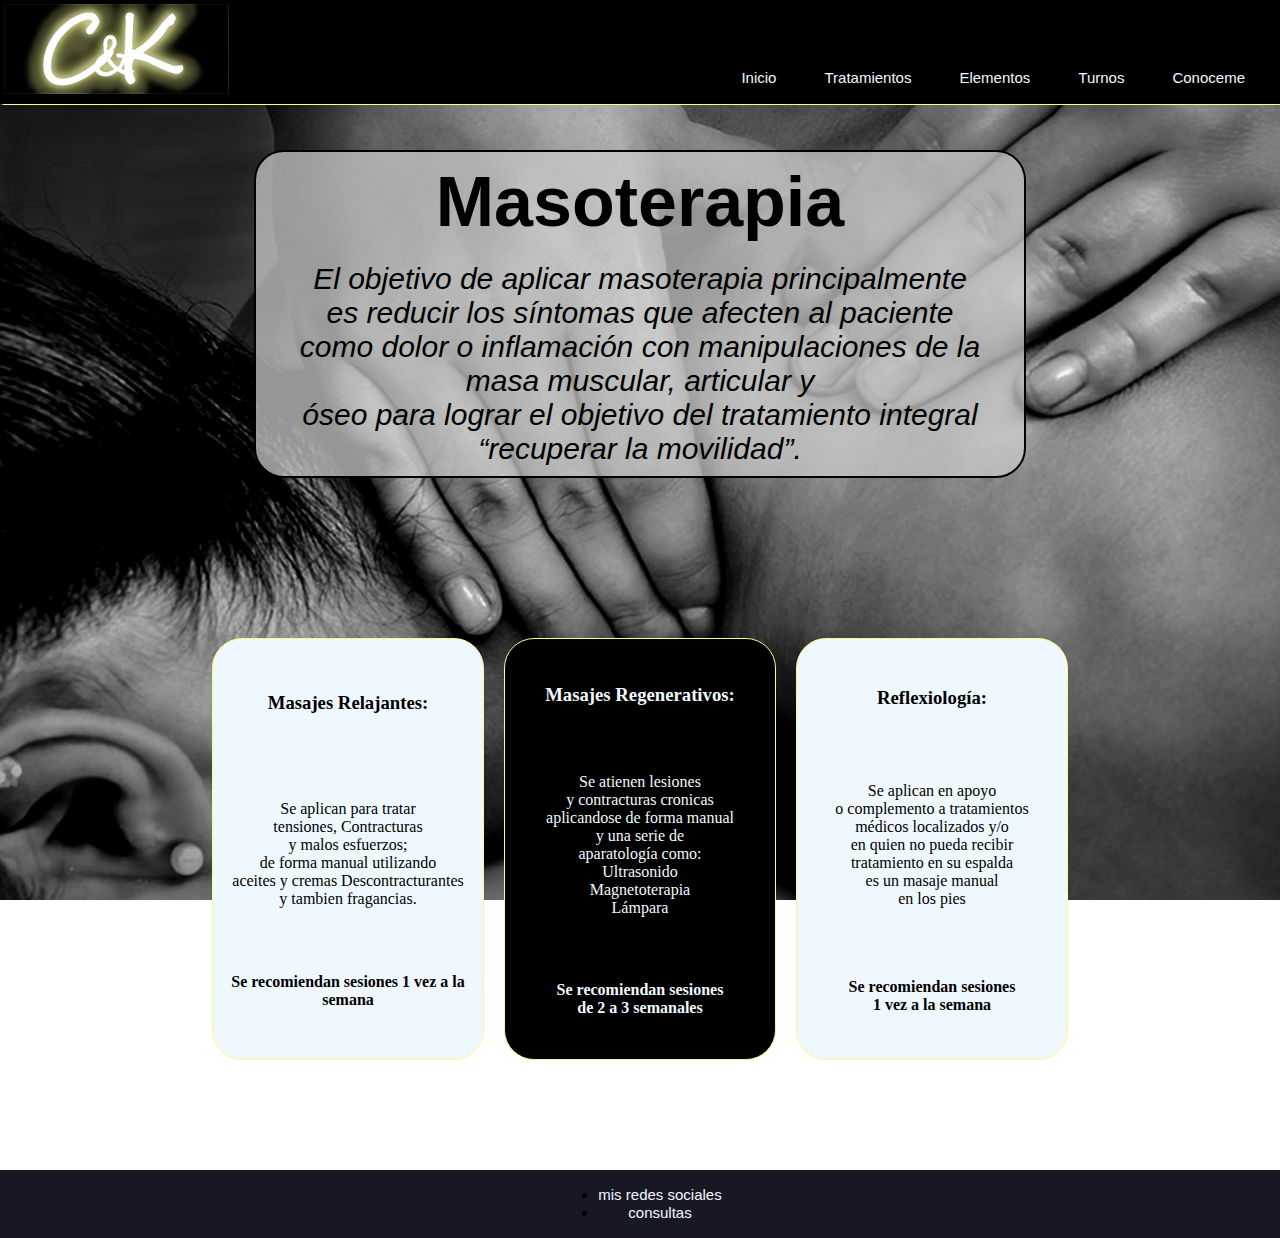
==== las manos que curan Grid-Sandoval/las manos que curan Grid-Sandoval/paginas/tratamientos.html @ 2550a6f8 "ceo base" ====
<!DOCTYPE html>
<html lang="en">
<head>
    <meta charset="UTF-8">
    <meta http-equiv="X-UA-Compatible" content="IE=edge">
    <meta name="viewport" content="width=device-width, initial-scale=1.0">
    <title>Document</title>
    <link rel="stylesheet" href="./tratamientostyle.css">
    <link rel="stylesheet" href="./menu.css">
</head>
<body>
    <header>
        <div  class="cajamenu c1 c1grid">
           <div class="logonombre">  
           <img src="../assets/images/logo2.jpg" alt="logo compañia" class="logo">
                  
           </div>
              <div class="bar">
                
                    <a href="../index.html" class="nav-enlace">Inicio</a>
                    <a href="./paginas/tratamientos.html" class="nav-enlace">Tratamientos</a>
                    <a href="./paginas/elementos.html" class="nav-enlace">Elementos</a>
                    <a href="./paginas/turnos.html" class="nav-enlace">Turnos</a>
                    <a href="./paginas/conoceme.html" class="nav-enlace">Conoceme</a>
                
              </div>
        </div>
     </header>
     <main>
            <div class="grid-layout">
            <div class="caja c2">
             <section class="c2section">
                <article class="c2articulo1">
                    <h1 class="titulo">Masoterapia</h1>
                 <p class="descripcion"><i>El objetivo de aplicar masoterapia principalmente 
                    <br>es reducir los síntomas que afecten al paciente 
                    <br>como dolor o inflamación con manipulaciones de la masa muscular, articular y 
                    <br> óseo para lograr el objetivo del tratamiento integral “recuperar la movilidad”.</i></p>

                </article>
             
            </section>
            </div>
          </div>
    
     <div class="caja c3">
         <section class="c3section">
            <article class="c3articulo">
                
                <div class="cards cd1">
                    <p><h3>Masajes Relajantes:</h3><br>
                    Se aplican para tratar
                       <br>tensiones, Contracturas
                       <br>y malos esfuerzos;
                       <br>de forma manual utilizando
                       <br>aceites y cremas Descontracturantes
                       <br>y tambien fragancias.
                    
                    <br><p style="font-weight:bold">Se recomiendan sesiones 
                        1 vez a la semana
                    </p>                       
                </div>
                
                <div class="cards cd2">
                    <h3>Masajes Regenerativos:</h3>
                               <p>Se atienen lesiones
                                  <br>y contracturas cronicas
                                  <br>aplicandose de forma manual
                                  <br>y una serie de 
                                  <br>aparatología como:
                                  <br>Ultrasonido
                                  <br>Magnetoterapia
                                  <br>Lámpara 
                               </p>
                               <br><p style="font-weight:bold">Se recomiendan sesiones 
                                   <br>de 2 a 3 semanales
                               </p>
                </div>
                <div class="cards cd3">
                    <h3>Reflexiología:</h3>
                    <p>Se aplican en apoyo 
                             <br>o complemento a tratamientos
                             <br>médicos localizados y/o
                             <br>en quien no pueda recibir
                             <br>tratamiento en su espalda
                             <br>es un masaje manual 
                             <br>en los pies                
                          </p>
                          <br><p style="font-weight:bold">Se recomiendan sesiones 
                              <br>1 vez a la semana
                          </p>                       
                </div>
            </article>
         </section>
     </div>
     </main>  
   <footer class="caja c4">
    <nav>
        <div class="pie">
        <ul>
            <li><a href="#" class="foot">mis redes sociales</a></li>
            <li> <a href="#"class="foot">consultas</a></li>
        </ul>
        </div>
        
    </nav>
   </footer>
     </div>
</body>
    
</html>
---- las manos que curan Grid-Sandoval/las manos que curan Grid-Sandoval/paginas/tratamientostyle.css ----
/*body{
    margin: 0;
    padding: 0;
    background-image: url(../assets/images/background_index.jpg);
    background-attachment: fixed;
}

     
     

.grid-layout{
    display: grid;
    grid-template-columns: auto auto auto ;
    grid-template-rows: auto;
    grid-template-areas: "titulo titulo titulo"
                         "tarjetas tarjetas tarjetas"
                         "footer footer footer"  ;
}
.caja{
    /* background-color: tomato;
     border: 2px solid black;*/
     
    /*text-align: center;
    }
.c2{
  grid-area: titulo ; 
  
}
.c2section{
    display: flex;
    align-content: center;
    justify-content: center;
}
.c2articulo1{
    display: flex;
    background-color: rgba(201, 201, 201, 0.747);
    border-radius: 30px;
    border: 2px solid black;
    width: 60%;
    flex-direction: column;
    flex-wrap: wrap;
    margin: 150px;
    
}
.titulo{
    margin:10px;
    font-family: sans-serif;
    font-size: 70px;
}
.descripcion{
    font-family: sans-serif;
    font-size: 30px;
    margin: 10px 30px 10px 30px;
}

.c3{
    grid-area: tarjetas ;
    display: flex;
    justify-content: center;
    align-items: center;
    

}
.c3articulo{
    
    display: flex;
    width: 100%;
    justify-content: space-between;
    flex-wrap: wrap;
    flex-direction: row;

    
    }
.cards{
    display: flex;
    margin: 10px;
    padding: 10px;
    background-color: aliceblue;
    border-radius: 30px;
    border: 1.5px solid rgb(243, 255, 135);
    height: 400px;
    width: 250px;
    flex-wrap: wrap;
    justify-content: center;
    align-content: stretch;
    }

.cd2{
    background-color: black;
    color: aliceblue;
    
}

.c4{
    grid-area: footer ;
    display: flex;
    margin: 100px 0px 0px 0px;
    justify-content: center;
    background: rgb(24, 24, 37);
    text-align: center;
    
 }
 .foot{
    font-family: sans-serif;
    font-size: 15px;
    color: aliceblue;
    text-decoration: none;
    text-align: center;
    
 }*/
 
 @media screen and (min-width: 320px) {
    body{
        margin: 0;
        padding: 0;
        background-image: url(../assets/images/background_index.jpg);
        background-attachment: fixed;
        background-position:center;
        background-size: cover;
    }
    
         
         
    
    .grid-layout{
        display: grid;
        grid-template-columns: auto auto auto ;
        grid-template-rows: auto;
        grid-template-areas: "titulo titulo titulo"
                             "tarjetas tarjetas tarjetas"
                             "footer footer footer"  ;
    }
    .caja{
        /* background-color: tomato;
         border: 2px solid black;*/
         
        text-align: center;
        }
    .c2{
      grid-area: titulo ; 
      
    }
    .c2section{
        display: flex;
        align-content: center;
        justify-content: center;
    }
    .c2articulo1{
        display: flex;
    background-color: rgba(201, 201, 201, 0.747);
    border-radius: 30px;
    border: 2px solid black;
    width: 90%;
    flex-direction: column;
    flex-wrap: wrap;
    margin: 150px 0px 90px 0px;
    align-content: center;
    justify-content: center;
    align-items: center;
        
    }
    .titulo{
        margin: 19px;
    font-family: sans-serif;
    font-size: 48px;
}
    .descripcion{
        font-family: sans-serif;
        font-size: 22px;
        margin: 10px 30px 10px 30px;
    }
    
    .c3{
        grid-area: tarjetas ;
        display: flex;
        justify-content: center;
        align-items: center;
        
    
    }
    .c3articulo{
        
        display: flex;
    width: 100%;
    flex-wrap: wrap;
    flex-direction: column;
    
        
        }
    .cards{
        display: flex;
    margin: 10px 0px 0px 7px;
    padding: 10px;
    background-color: aliceblue;
    border-radius: 30px;
    border: 1.5px solid rgb(243, 255, 135);
    height: 400px;
    width: 250px;
    flex-wrap: wrap;
    justify-content: center;
    align-items: center;
        }
    
    .cd2{
        background-color: black;
        color: aliceblue;
        
    }
    
    .c4{
        grid-area: footer ;
        display: flex;
        margin: 100px 0px 0px 0px;
        justify-content: center;
        background: rgb(24, 24, 37);
        text-align: center;
        
     }
     .foot{
        font-family: sans-serif;
        font-size: 15px;
        color: aliceblue;
        text-decoration: none;
        text-align: center;
        
     }
 }

 @media screen and (min-width: 480px) {
    body{
        margin: 0;
        padding: 0;
        background-image: url(../assets/images/background_index.jpg);
        background-attachment: fixed;
    }
    
         
         
    
    .grid-layout{
        display: grid;
        grid-template-columns: auto auto auto ;
        grid-template-rows: auto;
        grid-template-areas: "titulo titulo titulo"
                             "tarjetas tarjetas tarjetas"
                             "footer footer footer"  ;
    }
    .caja{
        /* background-color: tomato;
         border: 2px solid black;*/
         
        text-align: center;
        }
    .c2{
      grid-area: titulo ; 
      
    }
    .c2section{
        display: flex;
        align-content: center;
        justify-content: center;
    }
    .c2articulo1{
        display: flex;
    background-color: rgba(201, 201, 201, 0.747);
    border-radius: 30px;
    border: 2px solid black;
    width: 90%;
    flex-direction: column;
    flex-wrap: wrap;
    margin: 150px 0px 90px 0px;
    align-content: center;
    justify-content: center;
    align-items: center;
        
    }
    .titulo{
        margin:10px;
        font-family: sans-serif;
        font-size: 60px;
    }
    .descripcion{
        font-family: sans-serif;
        font-size: 27px;
        margin: 10px 30px 10px 30px;
    }
    
    .c3{
        grid-area: tarjetas ;
        display: flex;
        justify-content: center;
        align-items: center;
        
    
    }
    .c3articulo{
        
        display: flex;
    width: 100%;
    flex-wrap: wrap;
    flex-direction: column;
    
        
        }
    .cards{
        display: flex;
    margin: 10px 0px 0px 7px;
    padding: 10px;
    background-color: aliceblue;
    border-radius: 30px;
    border: 1.5px solid rgb(243, 255, 135);
    height: 400px;
    width: 250px;
    flex-wrap: wrap;
    justify-content: center;
    align-items: center;
        }
    
    .cd2{
        background-color: black;
        color: aliceblue;
        
    }
    
    .c4{
        grid-area: footer ;
        display: flex;
        margin: 100px 0px 0px 0px;
        justify-content: center;
        background: rgb(24, 24, 37);
        text-align: center;
        
     }
     .foot{
        font-family: sans-serif;
        font-size: 15px;
        color: aliceblue;
        text-decoration: none;
        text-align: center;
        
     }
 }

 @media screen and (min-width: 600px) {
    body{
        margin: 0;
        padding: 0;
        background-image: url(../assets/images/background_index.jpg);
        background-attachment: fixed;
    }
    
         
         
    
    .grid-layout{
        display: grid;
        grid-template-columns: auto auto auto ;
        grid-template-rows: auto;
        grid-template-areas: "titulo titulo titulo"
                             "tarjetas tarjetas tarjetas"
                             "footer footer footer"  ;
    }
    .caja{
        /* background-color: tomato;
         border: 2px solid black;*/
         
        text-align: center;
        }
    .c2{
      grid-area: titulo ; 
      
    }
    .c2section{
        display: flex;
        align-content: center;
        justify-content: center;
    }
    .c2articulo1{
        display: flex;
        background-color: rgba(201, 201, 201, 0.747);
        border-radius: 30px;
        border: 2px solid black;
        width: 60%;
        flex-direction: column;
        flex-wrap: wrap;
        margin: 150px;
        
    }
    .titulo{
        margin:10px;
        font-family: sans-serif;
        font-size: 60px;
    }
    .descripcion{
        font-family: sans-serif;
        font-size: 27px;
        margin: 10px 30px 10px 30px;
    }
    
    .c3{
        grid-area: tarjetas ;
        display: flex;
        justify-content: center;
        align-items: center;
        
    
    }
    .c3articulo{
        
        display: flex;
    width: 100%;
    flex-wrap: wrap;
    flex-direction: column;
    
        
        }
    .cards{
        display: flex;
    margin: 10px 0px 0px 55px;
    padding: 10px;
    background-color: aliceblue;
    border-radius: 30px;
    border: 1.5px solid rgb(243, 255, 135);
    height: 400px;
    width: 250px;
    flex-wrap: wrap;
    justify-content: center;
    align-items: center;
        }
    
    .cd2{
        background-color: black;
        color: aliceblue;
        
    }
    
    .c4{
        grid-area: footer ;
        display: flex;
        margin: 100px 0px 0px 0px;
        justify-content: center;
        background: rgb(24, 24, 37);
        text-align: center;
        
     }
     .foot{
        font-family: sans-serif;
        font-size: 15px;
        color: aliceblue;
        text-decoration: none;
        text-align: center;
        
     }
 }
 
 @media screen and (min-width: 768px) {
    body{
        margin: 0;
        padding: 0;
        background-image: url(../assets/images/background_index.jpg);
        background-attachment: fixed;
    }
    
         
         
    
    .grid-layout{
        display: grid;
        grid-template-columns: auto auto auto ;
        grid-template-rows: auto;
        grid-template-areas: "titulo titulo titulo"
                             "tarjetas tarjetas tarjetas"
                             "footer footer footer"  ;
    }
    .caja{
        /* background-color: tomato;
         border: 2px solid black;*/
         
        text-align: center;
        }
    .c2{
      grid-area: titulo ; 
      
    }
    .c2section{
        display: flex;
        align-content: center;
        justify-content: center;
    }
    .c2articulo1{
        display: flex;
        background-color: rgba(201, 201, 201, 0.747);
        border-radius: 30px;
        border: 2px solid black;
        width: 60%;
        flex-direction: column;
        flex-wrap: wrap;
        margin: 150px;
        
    }
    .titulo{
        margin:10px;
        font-family: sans-serif;
        font-size: 60px;
    }
    .descripcion{
        font-family: sans-serif;
        font-size: 27px;
        margin: 10px 30px 10px 30px;
    }
    
    .c3{
        grid-area: tarjetas ;
        display: flex;
        justify-content: center;
        align-items: center;
        
    
    }
    .c3articulo{
        
        display: flex;
        width: 100%;
        justify-content: space-between;
        flex-wrap: wrap;
        flex-direction: row;
        justify-content: space-around;
    
        
        }
    .cards{
        display: flex;
        margin: 10px;
        padding: 10px;
        background-color: aliceblue;
        border-radius: 30px;
        border: 1.5px solid rgb(243, 255, 135);
        height: 400px;
        width: 250px;
        flex-wrap: wrap;
        justify-content: center;
        align-content: stretch;
        }
    
    .cd2{
        background-color: black;
        color: aliceblue;
        
    }
    
    .c4{
        grid-area: footer ;
        display: flex;
        margin: 100px 0px 0px 0px;
        justify-content: center;
        background: rgb(24, 24, 37);
        text-align: center;
        
     }
     .foot{
        font-family: sans-serif;
        font-size: 15px;
        color: aliceblue;
        text-decoration: none;
        text-align: center;
        
     }
 }
 
 @media screen and (min-width: 1024px) {
    body{
        margin: 0;
        padding: 0;
        background-image: url(../assets/images/background_index.jpg);
        background-attachment: fixed;
    }
    
         
         
    
    .grid-layout{
        display: grid;
        grid-template-columns: auto auto auto ;
        grid-template-rows: auto;
        grid-template-areas: "titulo titulo titulo"
                             "tarjetas tarjetas tarjetas"
                             "footer footer footer"  ;
    }
    .caja{
        /* background-color: tomato;
         border: 2px solid black;*/
         
        text-align: center;
        }
    .c2{
      grid-area: titulo ; 
      
    }
    .c2section{
        display: flex;
        align-content: center;
        justify-content: center;
    }
    .c2articulo1{
        display: flex;
        background-color: rgba(201, 201, 201, 0.747);
        border-radius: 30px;
        border: 2px solid black;
        width: 60%;
        flex-direction: column;
        flex-wrap: wrap;
        margin: 150px;
        
    }
    .titulo{
        margin:10px;
        font-family: sans-serif;
        font-size: 70px;
    }
    .descripcion{
        font-family: sans-serif;
        font-size: 30px;
        margin: 10px 30px 10px 30px;
    }
    
    .c3{
        grid-area: tarjetas ;
        display: flex;
        justify-content: center;
        align-items: center;
        
    
    }
    .c3articulo{
        
        display: flex;
        width: 100%;
        justify-content: space-between;
        flex-wrap: wrap;
        flex-direction: row;
    
        
        }
    .cards{
        display: flex;
        margin: 10px;
        padding: 10px;
        background-color: aliceblue;
        border-radius: 30px;
        border: 1.5px solid rgb(243, 255, 135);
        height: 400px;
        width: 250px;
        flex-wrap: wrap;
        justify-content: center;
        align-content: stretch;
        }
    
    .cd2{
        background-color: black;
        color: aliceblue;
        
    }
    
    .c4{
        grid-area: footer ;
        display: flex;
        margin: 100px 0px 0px 0px;
        justify-content: center;
        background: rgb(24, 24, 37);
        text-align: center;
        
     }
     .foot{
        font-family: sans-serif;
        font-size: 15px;
        color: aliceblue;
        text-decoration: none;
        text-align: center;
        
     }
 }
 
 @media screen and (min-width: 1200px) {
    body{
        margin: 0;
        padding: 0;
        background-image: url(../assets/images/background_index.jpg);
        background-attachment: fixed;
    }
    
         
         
    
    .grid-layout{
        display: grid;
        grid-template-columns: auto auto auto ;
        grid-template-rows: auto;
        grid-template-areas: "titulo titulo titulo"
                             "tarjetas tarjetas tarjetas"
                             "footer footer footer"  ;
    }
    .caja{
        /* background-color: tomato;
         border: 2px solid black;*/
         
        text-align: center;
        }
    .c2{
      grid-area: titulo ; 
      
    }
    .c2section{
        display: flex;
        align-content: center;
        justify-content: center;
    }
    .c2articulo1{
        display: flex;
        background-color: rgba(201, 201, 201, 0.747);
        border-radius: 30px;
        border: 2px solid black;
        width: 60%;
        flex-direction: column;
        flex-wrap: wrap;
        margin: 150px;
        
    }
    .titulo{
        margin:10px;
        font-family: sans-serif;
        font-size: 70px;
    }
    .descripcion{
        font-family: sans-serif;
        font-size: 30px;
        margin: 10px 30px 10px 30px;
    }
    
    .c3{
        grid-area: tarjetas ;
        display: flex;
        justify-content: center;
        align-items: center;
        
    
    }
    .c3articulo{
        
        display: flex;
        width: 100%;
        justify-content: space-between;
        flex-wrap: wrap;
        flex-direction: row;
    
        
        }
    .cards{
        display: flex;
        margin: 10px;
        padding: 10px;
        background-color: aliceblue;
        border-radius: 30px;
        border: 1.5px solid rgb(243, 255, 135);
        height: 400px;
        width: 250px;
        flex-wrap: wrap;
        justify-content: center;
        align-content: stretch;
        }
    
    .cd2{
        background-color: black;
        color: aliceblue;
        
    }
    
    .c4{
        grid-area: footer ;
        display: flex;
        margin: 100px 0px 0px 0px;
        justify-content: center;
        background: rgb(24, 24, 37);
        text-align: center;
        
     }
     .foot{
        font-family: sans-serif;
        font-size: 15px;
        color: aliceblue;
        text-decoration: none;
        text-align: center;
        
     }

 }
---- las manos que curan Grid-Sandoval/las manos que curan Grid-Sandoval/paginas/menu.css ----
@media screen and (min-width: 320px) {
    .cajamenu{
        /* background-color: tomato;*/
         
         text-align: center;
         line-height: 100px;
         margin-bottom: 15px;
     }
    .c1grid{
        display: grid;
        grid-template-columns: auto;
        grid-template-rows: 0px 44px;
        border: 4px solid black;
        border-bottom: 1.5px solid rgb(255, 253, 137);
        grid-template-areas: "logo" "bar bar";
        position: fixed;
        width: 100%;
        margin-top: 0;
        align-items: stretch;
        justify-content: center;
        justify-items: start;
        }
        
    
    
    .c1{
      grid-area: navegador ;  
      background-color: black;
      color: aliceblue; 
      text-align: center; 
    }
    .logonombre{
        margin: 0px 0px -89px 0px;
        
    }
    .logo{
        grid-area: logo ;
        
        display: none;
        
    }
    .nombre{
        grid-area: nombre ;
        
    }
    .bar{
        grid-area: bar;
        text-align: center;
        display: flex;
        margin: 0;
        flex-direction: row;
        justify-self: end;
        
        
    }
    .nav-enlace{
        font-family: sans-serif;
        font-size: 12px;
        text-decoration: none;
        color: aliceblue;
        text-align: center;
        margin: -71px 1px -36px 10px;
    }
}
@media screen and (min-width: 480px) {
    .cajamenu{
        /* background-color: tomato;*/
         
         text-align: center;
         line-height: 100px;
         margin-bottom: 15px;
     }
    .c1grid{
        display: grid;
        grid-template-columns: auto;
        grid-template-rows: 0px 44px;
        border: 4px solid black;
        border-bottom: 1.5px solid rgb(255, 253, 137);
        grid-template-areas: "logo" "bar bar";
        position: fixed;
        width: 100%;
        margin-top: 0;
        align-items: stretch;
        justify-content: center;
        justify-items: start;
        }
        
    
    
    .c1{
      grid-area: navegador ;  
      background-color: black;
      color: aliceblue; 
      text-align: center; 
    }
    .logonombre{
        margin: 0px 0px -89px 0px;
        
    }
    .logo{
        grid-area: logo ;
        
        display: none;
        
    }
    .nombre{
        grid-area: nombre ;
        
    }
    .bar{
        grid-area: bar;
        text-align: center;
        display: flex;
        margin: 0;
        flex-direction: row;
        justify-self: end;
        
        
    }
    .nav-enlace{
        font-family: sans-serif;
    font-size: 15px;
    text-decoration: none;
    color: aliceblue;
    text-align: center;
    margin: -71px 11px -27px 13px;
    }
}

@media screen and (min-width: 600px) {
    .cajamenu{
        /* background-color: tomato;*/
         
         text-align: center;
         line-height: 100px;
         margin-bottom: 15px;
     }
    .c1grid{
        display: grid;
    grid-template-columns: 200px 233px;
    grid-template-rows: 64px 45px;
    border: 4px solid black;
    border-bottom: 1.5px solid rgb(255, 253, 137);
    grid-template-areas:
        "logo bar"
        "nombre nombre";
    position: fixed;
    width: 100%;
    margin-top: 0;
    align-items: center;
    justify-content: space-between;
    justify-items: start;
    }
        
    
    
    .c1{
      grid-area: navegador ;  
      background-color: black;
      color: aliceblue; 
      text-align: center; 
    }
    .logonombre{
        margin: 0px 0px -89px 0px
    }
    .logo{
        margin: -36px 0px 0px 0px;
        grid-area: logo ;
        display: flex;
    }
    .nombre{
        grid-area: nombre ;
        
    }
    .bar{
        grid-area: bar;
        text-align: center;
        display: flex;
        margin: 90px 31px 0px 194px;
        flex-direction: row;
        justify-self: end;
        
        
    }
    .nav-enlace{
        text-decoration: none;
        color: aliceblue;
        text-align: center;
        margin: 22px 0px 5px 13px;
    }
}

@media screen and (min-width: 768px) {
    .cajamenu{
        /* background-color: tomato;*/
         
         text-align: center;
         line-height: 100px;
         margin-bottom: 15px;
     }
    .c1grid{
        display: grid;
    grid-template-columns: 200px 233px;
    grid-template-rows: 64px 45px;
    border: 4px solid black;
    border-bottom: 1.5px solid rgb(255, 253, 137);
    grid-template-areas:
        "logo bar"
        "nombre nombre";
    position: fixed;
    width: 100%;
    margin-top: 0;
    align-items: center;
    justify-content: space-between;
    justify-items: start;
    }
        
    
    
    .c1{
      grid-area: navegador ;  
      background-color: black;
      color: aliceblue; 
      text-align: center; 
    }
    .logonombre{
        margin: 0px 0px -89px 0px
    }
    .logo{
        grid-area: logo ;
    }
    .nombre{
        grid-area: nombre ;
        
    }
    .bar{
        grid-area: bar;
        text-align: center;
        display: flex;
        margin: 90px 31px 0px 194px;
        flex-direction: row;
        justify-self: end;
        
        
    }
    .nav-enlace{
        text-decoration: none;
        color: aliceblue;
        text-align: center;
        margin: 22px 0px 5px 13px;
    }
    
    
}

@media screen and (min-width: 1024px) {
            
    
    .nombre{
        justify-self: end;
    }
    .bar{

    margin: 0px 15px;
    justify-self: start;
        
        
    }
    .nav-enlace{
        text-decoration: none;
    color: aliceblue;
    margin: 22px 0px 5px 13px;
}

    }


@media screen and (min-width: 1200px) {
    .cajamenu{
        /* background-color: tomato;*/
         
         text-align: center;
         line-height: 100px;
         margin-bottom: 15px;
     }
    .c1grid{
        display: grid;
        grid-template-columns: 200px 233px auto;
        grid-template-rows: 100px;
        border: 4px solid black;
        border-bottom: 1.5px solid rgb(255, 253, 137);
        grid-template-areas: "logo nombre bar";
        position: fixed;
        width: 100%;
        margin-top: 0;
        align-items: start;
        
    
    }
    .c1{
      grid-area: navegador ;  
      background-color: black;
      color: aliceblue; 
      text-align: center; 
    }
    .logo{
        margin: 0px 0px 0px 0px;
        grid-area: logo ;
    }
    .nombre{
        grid-area: nombre ;
    }
    .bar{
        grid-area: bar ;
        text-align: center;
        display: flex;
        flex-direction: row;
        justify-content: flex-end;
        justify-self: end;
        
        
    }
    
    
    .nav-enlace{
        text-decoration: none;
    color: aliceblue;
    text-align: center;
    margin: 24px;
    }

}
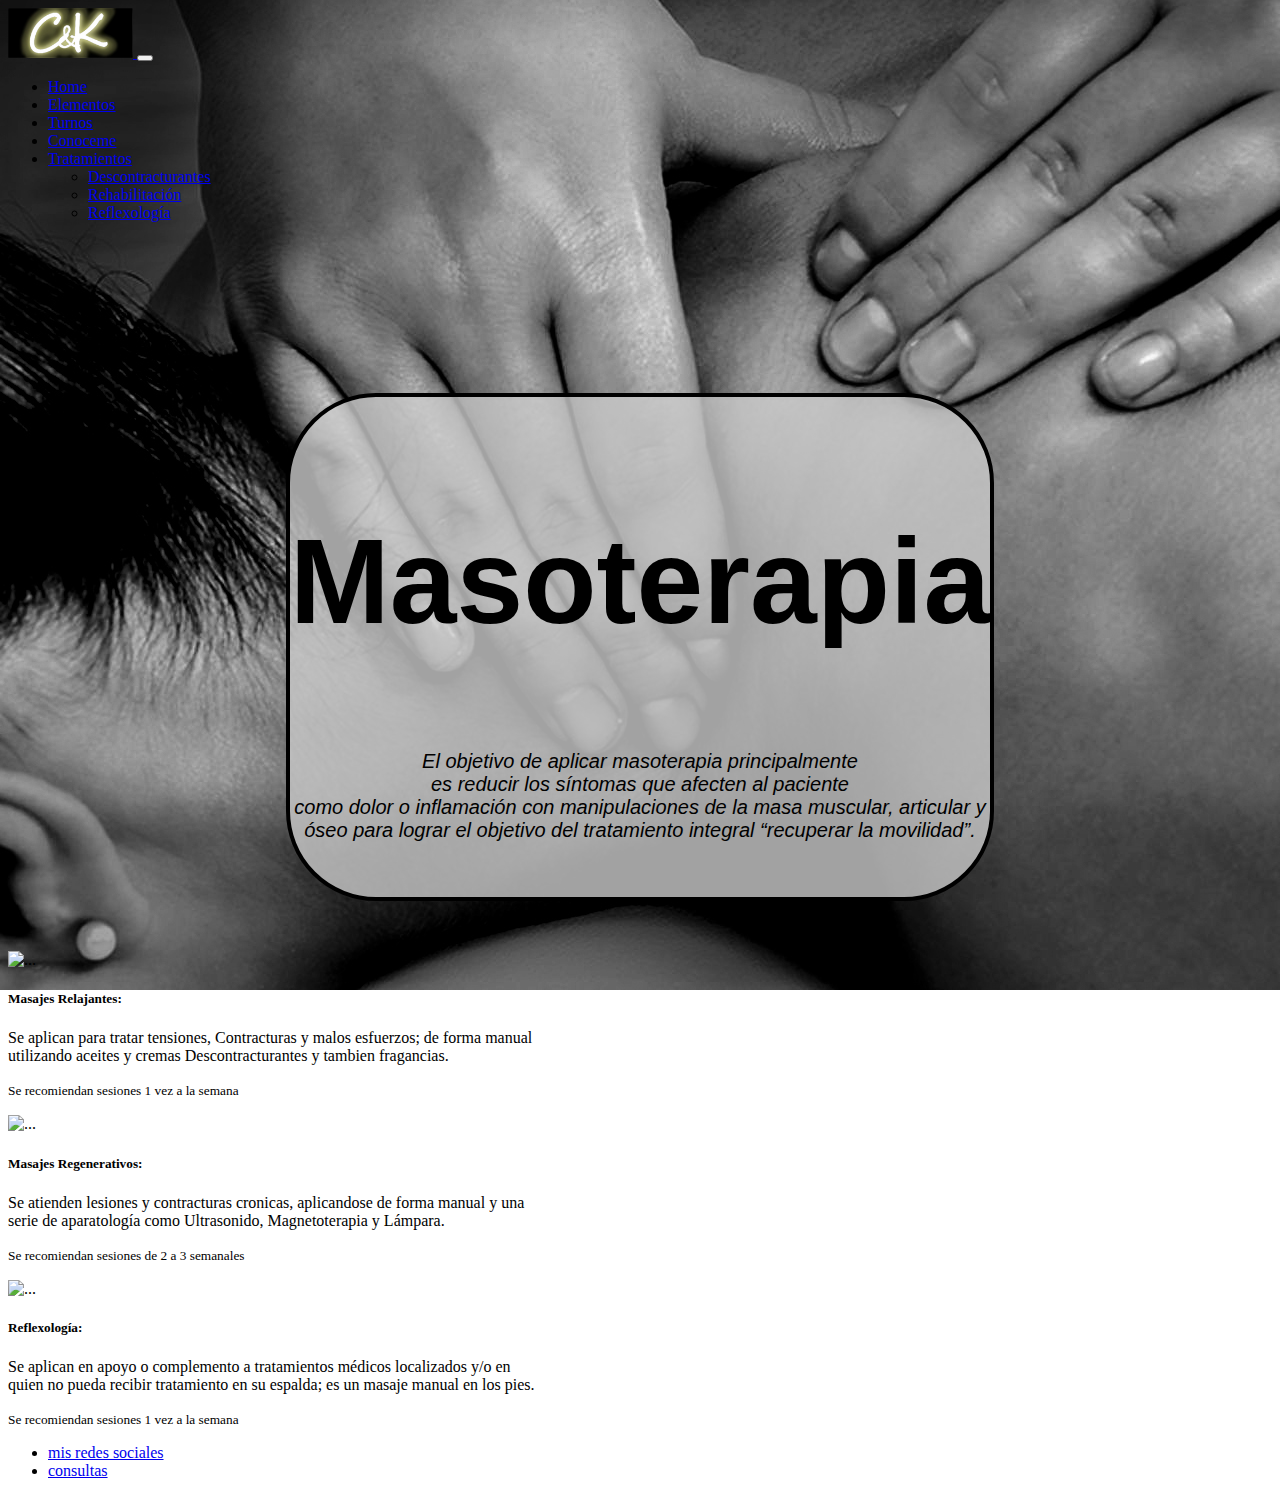
==== commit 71f074cd: "ceo base bootstrap" ====
--- a/las manos que curan Grid-Sandoval/las manos que curan Grid-Sandoval/paginas/tratamientos.html
+++ b/las manos que curan Grid-Sandoval/las manos que curan Grid-Sandoval/paginas/tratamientos.html
@@ -5,107 +5,135 @@
     <meta http-equiv="X-UA-Compatible" content="IE=edge">
     <meta name="viewport" content="width=device-width, initial-scale=1.0">
     <title>Document</title>
-    <link rel="stylesheet" href="./tratamientostyle.css">
-    <link rel="stylesheet" href="./menu.css">
+    <link rel="stylesheet" href="../style.css">
+    <link href="https://cdn.jsdelivr.net/npm/bootstrap@5.2.0-beta1/dist/css/bootstrap.min.css" rel="stylesheet" integrity="sha384-0evHe/X+R7YkIZDRvuzKMRqM+OrBnVFBL6DOitfPri4tjfHxaWutUpFmBp4vmVor" crossorigin="anonymous">
 </head>
 <body>
     <header>
-        <div  class="cajamenu c1 c1grid">
-           <div class="logonombre">  
-           <img src="../assets/images/logo2.jpg" alt="logo compañia" class="logo">
-                  
-           </div>
-              <div class="bar">
-                
-                    <a href="../index.html" class="nav-enlace">Inicio</a>
-                    <a href="./paginas/tratamientos.html" class="nav-enlace">Tratamientos</a>
-                    <a href="./paginas/elementos.html" class="nav-enlace">Elementos</a>
-                    <a href="./paginas/turnos.html" class="nav-enlace">Turnos</a>
-                    <a href="./paginas/conoceme.html" class="nav-enlace">Conoceme</a>
-                
-              </div>
-        </div>
-     </header>
-     <main>
-            <div class="grid-layout">
-            <div class="caja c2">
-             <section class="c2section">
-                <article class="c2articulo1">
-                    <h1 class="titulo">Masoterapia</h1>
-                 <p class="descripcion"><i>El objetivo de aplicar masoterapia principalmente 
+        <div class="container-fluid">
+            <div class="row">
+               <nav class="navbar fixed-top navbar-expand-lg navbar-dark bg-dark">
+                  <div class="container-fluid">
+                     
+                    <a class="navbar-brand" href="#">
+                       <img src="../assets/images/logo2.jpg" alt="logo compañia" class="logo">
+                    </a>
+                    <button class="navbar-toggler" type="button" data-bs-toggle="collapse" data-bs-target="#navbarNavDropdown" aria-controls="navbarNavDropdown" aria-expanded="false" aria-label="Toggle navigation">
+                      <span class="navbar-toggler-icon"></span>
+                    </button>
+                    <div class="collapse navbar-collapse" id="navbarNavDropdown">
+                      <ul class="navbar-nav">
+                        <li class="nav-item">
+                          <a class="nav-link active" aria-current="page" href="../index.html">Home</a>
+                        </li>
+                        <li class="nav-item">
+                          <a class="nav-link" href="#">Elementos</a>
+                        </li>
+                        <li class="nav-item">
+                          <a class="nav-link" href="#">Turnos</a>
+                        </li>
+                        <li class="nav-item">
+                           <a class="nav-link" href="#">Conoceme</a>
+                         </li>
+                         <li class="nav-item dropdown">
+                            <a class="nav-link dropdown-toggle" href="./tratamientos.html" id="navbarDropdownMenuLink" role="button" data-bs-toggle="dropdown" aria-expanded="false">
+                              Tratamientos
+                            </a>
+                            <ul class="dropdown-menu" aria-labelledby="navbarDropdownMenuLink">
+                              <li><a class="dropdown-item" href="./tratamientos.html">Descontracturantes</a></li>
+                              <li><a class="dropdown-item" href="./tratamientos.html">Rehabilitación</a></li>
+                              <li><a class="dropdown-item" href="./tratamientos.html">Reflexología</a></li>
+                            </ul>
+                          </li>
+                      </ul>
+                    </div>
+                  </div>
+                </nav>
+            </div>
+            <div class="row2">
+                <div class="col-sm-10 col-md-10 col-xl-8 masoterapiabox">
+                   
+                <h1>Masoterapia</h1>
+                <p class="descripcion"><i>El objetivo de aplicar masoterapia principalmente 
                     <br>es reducir los síntomas que afecten al paciente 
                     <br>como dolor o inflamación con manipulaciones de la masa muscular, articular y 
                     <br> óseo para lograr el objetivo del tratamiento integral “recuperar la movilidad”.</i></p>
-
-                </article>
-             
-            </section>
+                </div>
+            </div>
+     </header>
+     <section>
+         <div class="container-fluid">
+             <div class="row ">
+         <div class="col-sm-10 col-md-6 col-xl-4">
+        <div class="card text-bg-dark border-warning mb-3" style="max-width: 540px;">
+            <div class="row g-0">
+              <div class="col-md-4">
+                <img src="https://picsum.photos/200/300" class="img-fluid rounded-start" alt="...">
+              </div>
+              <div class="col-md-8">
+                <div class="card-body">
+                  <h5 class="card-title">Masajes Relajantes:</h5>
+                  <p class="card-text">Se aplican para tratar tensiones, Contracturas y malos esfuerzos; de forma manual utilizando aceites y cremas Descontracturantes y tambien fragancias.</p>
+                  <p class="card-text"><small class="text-muted">Se recomiendan sesiones 
+                    1 vez a la semana</small></p>
+                </div>
+              </div>
             </div>
           </div>
-    
-     <div class="caja c3">
-         <section class="c3section">
-            <article class="c3articulo">
+         </div>
+             
+         
+         <div class="col-sm-10 col-md-6 col-xl-4">
+            <div class="card text-bg-dark border-warning mb-3" style="max-width: 540px;">
+                <div class="row g-0">
+                  <div class="col-md-4">
+                    <img src="https://picsum.photos/200/300" class="img-fluid rounded-start" alt="...">
+                  </div>
+                  <div class="col-md-8">
+                    <div class="card-body">
+                      <h5 class="card-title">Masajes Regenerativos:</h5>
+                      <p class="card-text">Se atienden lesiones y contracturas cronicas, aplicandose de forma manual y una serie de aparatología como Ultrasonido, Magnetoterapia y Lámpara.</p>
+                      <p class="card-text"><small class="text-muted">Se recomiendan sesiones  de 2 a 3 semanales</small></p>
+                    </div>
+                  </div>
+                </div>
+              </div>
+             </div>
+             <div class="col-sm-10 col-md-6 col-xl-4">
+                <div class="card text-bg-dark border-warning mb-3" style="max-width: 540px;">
+                    <div class="row g-0">
+                      <div class="col-md-4">
+                        <img src="https://picsum.photos/200/300" class="img-fluid rounded-start" alt="...">
+                      </div>
+                      <div class="col-md-8">
+                        <div class="card-body">
+                          <h5 class="card-title">Reflexología:</h5>
+                          <p class="card-text">Se aplican en apoyo o complemento a tratamientos médicos localizados y/o en quien no pueda recibir tratamiento en su espalda; es un masaje manual en los pies.</p>
+                          <p class="card-text"><small class="text-muted">Se recomiendan sesiones 
+                            1 vez a la semana</small></p>
+                        </div>
+                      </div>
+                    </div>
+             </div>
+         </div>  
                 
-                <div class="cards cd1">
-                    <p><h3>Masajes Relajantes:</h3><br>
-                    Se aplican para tratar
-                       <br>tensiones, Contracturas
-                       <br>y malos esfuerzos;
-                       <br>de forma manual utilizando
-                       <br>aceites y cremas Descontracturantes
-                       <br>y tambien fragancias.
-                    
-                    <br><p style="font-weight:bold">Se recomiendan sesiones 
-                        1 vez a la semana
-                    </p>                       
-                </div>
                 
-                <div class="cards cd2">
-                    <h3>Masajes Regenerativos:</h3>
-                               <p>Se atienen lesiones
-                                  <br>y contracturas cronicas
-                                  <br>aplicandose de forma manual
-                                  <br>y una serie de 
-                                  <br>aparatología como:
-                                  <br>Ultrasonido
-                                  <br>Magnetoterapia
-                                  <br>Lámpara 
-                               </p>
-                               <br><p style="font-weight:bold">Se recomiendan sesiones 
-                                   <br>de 2 a 3 semanales
-                               </p>
-                </div>
-                <div class="cards cd3">
-                    <h3>Reflexiología:</h3>
-                    <p>Se aplican en apoyo 
-                             <br>o complemento a tratamientos
-                             <br>médicos localizados y/o
-                             <br>en quien no pueda recibir
-                             <br>tratamiento en su espalda
-                             <br>es un masaje manual 
-                             <br>en los pies                
-                          </p>
-                          <br><p style="font-weight:bold">Se recomiendan sesiones 
-                              <br>1 vez a la semana
-                          </p>                       
-                </div>
-            </article>
+          
          </section>
-     </div>
+     
      </main>  
    <footer class="caja c4">
-    <nav>
-        <div class="pie">
-        <ul>
-            <li><a href="#" class="foot">mis redes sociales</a></li>
-            <li> <a href="#"class="foot">consultas</a></li>
-        </ul>
+    <div class="container-fluid">
+        <div class="row bg-dark align-items-center">
+          <ul>
+              <li><a href="#" class="foot">mis redes sociales</a></li>
+              <li> <a href="#"class="foot">consultas</a></li>
+          </ul>
         </div>
-        
-    </nav>
+     </div>
    </footer>
      </div>
+     <script src="https://cdn.jsdelivr.net/npm/bootstrap@5.2.0-beta1/dist/js/bootstrap.bundle.min.js" integrity="sha384-pprn3073KE6tl6bjs2QrFaJGz5/SUsLqktiwsUTF55Jfv3qYSDhgCecCxMW52nD2" crossorigin="anonymous"></script>
 </body>
     
 </html>--- a/las manos que curan Grid-Sandoval/las manos que curan Grid-Sandoval/style.css
+++ b/las manos que curan Grid-Sandoval/las manos que curan Grid-Sandoval/style.css
@@ -0,0 +1,67 @@
+body {
+    background-image: url(./assets/images/background_index.jpg);
+    background-position: center;
+    background-repeat: no-repeat;
+    background-attachment: fixed;
+}
+.logo{
+ height: 50px;
+}
+/*.navbar {
+    position: fixed;
+}*/
+.cajatitulo {
+    margin-top: 155px;
+    margin-bottom: 100px;
+}
+.titulo {
+    display: flex;
+    justify-content: center;
+    align-items: center;
+    background-color: rgba(202, 202, 202, 0.8);
+    border: solid 4px black; 
+    border-radius: 50px;
+    height: 400px;
+    font-size: 40px;
+    font-family: sans-serif;
+}
+.cajaintroduccion {
+    background-color: black;
+    border: solid 4px rgb(237, 255, 136);
+    border-radius: 10px;
+    font-family: sans-serif;
+    font-size: 30px;
+    color: aliceblue;
+}
+.row2{
+    display: flex;
+    flex-wrap: wrap;
+    /* margin-top: calc(-1 * var(--bs-gutter-y)); */
+    /* margin-right: calc(-.5 * var(--bs-gutter-x)); */
+    /* margin-left: calc(-.5 * var(--bs-gutter-x)); */
+    align-content: center;
+    justify-content: center;
+    align-items: center;
+    flex-direction: row;
+    font-size: 40px;
+}
+.masoterapiabox {
+    background-color: rgba(202, 202, 202, 0.8);
+    display: flex;
+    flex-direction: column;
+    justify-content: center;
+    align-items: center;
+    border: solid 4px black;
+    border-radius: 90px;
+    margin-top: 155px;
+    margin-bottom: 50px;
+    font-family: sans-serif;
+    font-size: 60px;
+    height: 500px;
+
+}
+p.descripcion{
+    text-align: center;
+    font-size: 20px;
+    margin-top: 20px;
+}
